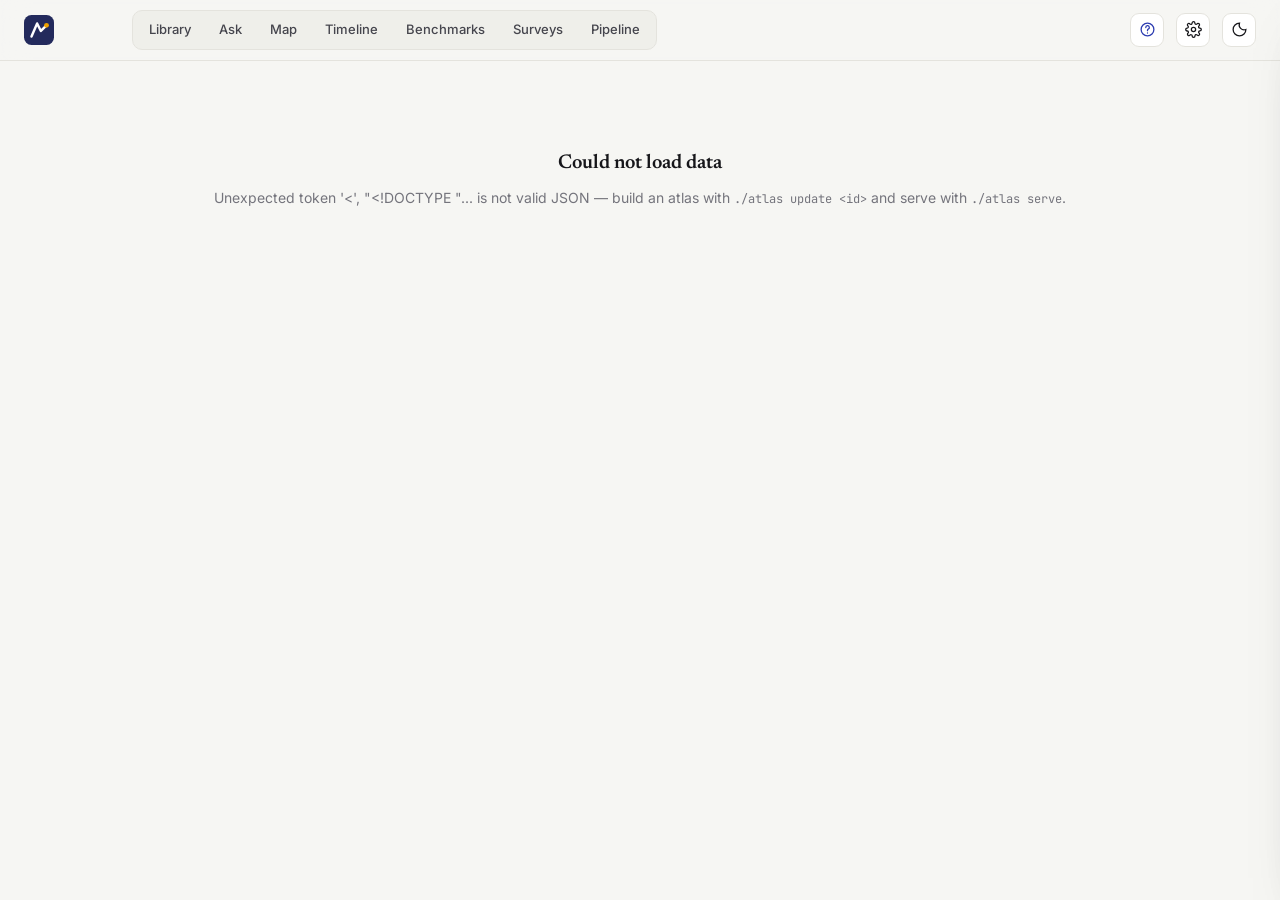
==== hub/site/index.html @ f280d034 "SurveyAtlas: living literature surveys, with NavAtlas as the first atlas SurveyAtlas turns a researc" ====
<!doctype html>
<html lang="en">
<head>
<meta charset="utf-8">
<meta name="viewport" content="width=device-width, initial-scale=1">
<title>SurveyAtlas</title>
<meta name="description" content="SurveyAtlas — living literature surveys: a curated, classified, self-updating paper library with maps, timelines, benchmark leaderboards and Q&amp;A.">
<link rel="icon" href="data:image/svg+xml,%3Csvg xmlns='http://www.w3.org/2000/svg' viewBox='0 0 32 32'%3E%3Crect width='32' height='32' rx='8' fill='%23232a5c'/%3E%3Cpath d='M8 23 L14 9 L18 17 L24 11' fill='none' stroke='%23fff' stroke-width='2.6' stroke-linecap='round' stroke-linejoin='round'/%3E%3Ccircle cx='24' cy='11' r='2.6' fill='%23eda100'/%3E%3C/svg%3E">
<link rel="preconnect" href="https://fonts.googleapis.com">
<link rel="preconnect" href="https://fonts.gstatic.com" crossorigin>
<link href="https://fonts.googleapis.com/css2?family=Inter:wght@400;500;600;700&family=Newsreader:opsz,wght@6..72,500;6..72,600&family=JetBrains+Mono:wght@400;500&display=swap" rel="stylesheet">
<link rel="stylesheet" href="styles.css">
<script>
  // apply the last-known look before first paint (the server copy wins once loaded)
  try {
    const l = JSON.parse(localStorage.getItem('atlas-look') || '{}'), r = document.documentElement;
    const t = l.theme || 'light';            // default look: light
    if (t !== 'auto') r.dataset.theme = t;
    r.dataset.bg = l.background || 'paper';
    r.dataset.accent = l.accent || 'indigo';
    if (l.bg_custom) r.style.setProperty('--bg-custom', l.bg_custom);
  } catch (e) {}
</script>
</head>
<body>
<header class="topbar">
  <div class="topbar-inner">
    <a class="brand" href="#/atlases" aria-label="All atlases">
      <svg class="brand-mark" viewBox="0 0 32 32" aria-hidden="true"><rect width="32" height="32" rx="8"/><path d="M8 23 L14 9 L18 17 L24 11"/><circle cx="24" cy="11" r="2.6"/></svg>
    </a>
    <div class="switcher">
      <button class="atlas-btn" id="atlasBtn" aria-haspopup="true" aria-expanded="false"></button>
      <div class="atlas-menu" id="atlasMenu" role="menu"></div>
    </div>
    <nav class="tabs" id="tabs">
      <a href="#/" data-view="library">Library</a>
      <a href="#/" data-view="ask">Ask</a>
      <a href="#/" data-view="map">Map</a>
      <a href="#/" data-view="timeline">Timeline</a>
      <a href="#/" data-view="benchmarks">Benchmarks</a>
      <a href="#/" data-view="surveys">Surveys</a>
      <a href="#/" data-view="about">Pipeline</a>
    </nav>
    <div class="topbar-right">
      <span class="stamp" id="stamp"></span>
      <a class="icon-btn" id="helpBtn" href="#/guide" title="Guide" aria-label="Guide">
        <svg viewBox="0 0 24 24" aria-hidden="true"><circle cx="12" cy="12" r="9"/><path d="M9.6 9.2a2.5 2.5 0 1 1 3.4 2.3c-.6.3-1 .8-1 1.5v.6M12 16.8v.2"/></svg>
      </a>
      <button class="icon-btn" id="settingsBtn" title="Settings" aria-label="Settings">
        <svg viewBox="0 0 24 24" aria-hidden="true"><circle cx="12" cy="12" r="3"/><path d="M19.4 15a1.7 1.7 0 0 0 .3 1.8l.1.1a2 2 0 1 1-2.8 2.8l-.1-.1a1.7 1.7 0 0 0-1.8-.3 1.7 1.7 0 0 0-1 1.5V21a2 2 0 1 1-4 0v-.1a1.7 1.7 0 0 0-1.1-1.5 1.7 1.7 0 0 0-1.8.3l-.1.1a2 2 0 1 1-2.8-2.8l.1-.1a1.7 1.7 0 0 0 .3-1.8 1.7 1.7 0 0 0-1.5-1H3a2 2 0 1 1 0-4h.1a1.7 1.7 0 0 0 1.5-1.1 1.7 1.7 0 0 0-.3-1.8l-.1-.1a2 2 0 1 1 2.8-2.8l.1.1a1.7 1.7 0 0 0 1.8.3H9a1.7 1.7 0 0 0 1-1.5V3a2 2 0 1 1 4 0v.1a1.7 1.7 0 0 0 1 1.5 1.7 1.7 0 0 0 1.8-.3l.1-.1a2 2 0 1 1 2.8 2.8l-.1.1a1.7 1.7 0 0 0-.3 1.8V9a1.7 1.7 0 0 0 1.5 1H21a2 2 0 1 1 0 4h-.1a1.7 1.7 0 0 0-1.5 1z"/></svg>
      </button>
      <button class="icon-btn" id="themeBtn" title="Toggle light / dark" aria-label="Toggle theme">
        <svg viewBox="0 0 24 24" aria-hidden="true"><path d="M12 3a9 9 0 1 0 9 9 7 7 0 0 1-9-9z"/></svg>
      </button>
    </div>
  </div>
</header>

<main id="app">
  <div class="loading" id="loading"><div class="spinner"></div><span>Loading…</span></div>
</main>

<aside class="drawer" id="drawer" aria-hidden="true">
  <div class="drawer-scrim" data-close></div>
  <div class="drawer-panel" role="dialog" aria-modal="true" aria-labelledby="dTitle">
    <button class="icon-btn drawer-close" data-close aria-label="Close">
      <svg viewBox="0 0 24 24" aria-hidden="true"><path d="M6 6l12 12M18 6L6 18"/></svg>
    </button>
    <div id="drawerBody"></div>
  </div>
</aside>

<aside class="drawer settings" id="settings" aria-hidden="true">
  <div class="drawer-scrim" data-close></div>
  <div class="drawer-panel" role="dialog" aria-modal="true" aria-label="Settings">
    <button class="icon-btn drawer-close" data-close aria-label="Close">
      <svg viewBox="0 0 24 24" aria-hidden="true"><path d="M6 6l12 12M18 6L6 18"/></svg>
    </button>
    <div id="settingsBody"></div>
  </div>
</aside>

<div class="tooltip" id="tip" role="tooltip"></div>
<div class="toast" id="toast"></div>
<script src="app.js"></script>
</body>
</html>
---- hub/site/styles.css ----
/* Atlas hub — styles
   Tokens first; light is default, dark via OS preference or [data-theme].
   Look settings (server-side settings.json) arrive as <html data-bg data-accent data-theme>. */
:root {
  color-scheme: light;
  --bg: #f6f6f3;
  --bg-2: #efefea;
  --surface: #ffffff;
  --surface-2: #fafaf8;
  --ink: #16161a;
  --ink-2: #45454d;
  --muted: #74747c;
  --line: #e4e3dd;
  --line-2: #d6d5ce;
  --brand: #232a5c;
  --brand-ink: #ffffff;
  --accent: #3b4fd8;
  --accent-soft: #e8ebfd;
  --accent-ink: #2b3bb0;
  --star: #e5a100;
  --good: #0ca30c;
  --warn: #c98500;
  --chip: #f1f1ed;
  --chip-ink: #3a3a42;
  --shadow: 0 1px 2px rgba(20, 20, 30, .05), 0 8px 24px -12px rgba(20, 20, 30, .12);
  --shadow-lg: 0 24px 64px -24px rgba(20, 20, 40, .35);
  --heat: 42, 120, 214; /* sequential blue as rgb triplet */

  /* paradigm colours = categorical slots in the validated order (dataviz check);
     the atlas's paradigm ORDER picks the slot, "none" is neutral */
  --cat-1: #2a78d6; --cat-2: #eb6834; --cat-3: #1baf7a; --cat-4: #eda100;
  --cat-5: #e87ba4; --cat-6: #008300; --cat-7: #4a3aa7; --cat-8: #e34948;
  --cat-none: #a3a29a;
  --bg-custom: #f4f1ea;

  --r-sm: 6px;
  --r: 10px;
  --r-lg: 16px;
  --font: "Inter", ui-sans-serif, system-ui, -apple-system, "Segoe UI", "PingFang SC", "Noto Sans CJK SC", sans-serif;
  --serif: "Newsreader", "Source Serif 4", Georgia, "Songti SC", serif;
  --mono: "JetBrains Mono", ui-monospace, SFMono-Regular, Menlo, monospace;
}
@media (prefers-color-scheme: dark) {
  :root:not([data-theme="light"]) {
    color-scheme: dark;
    --bg: #111112; --bg-2: #18181a; --surface: #1a1a1c; --surface-2: #202023;
    --ink: #f2f2ee; --ink-2: #c9c9c3; --muted: #95958e; --line: #2c2c30; --line-2: #3a3a3f;
    --brand: #eef0ff; --brand-ink: #1a1d3a; --accent: #8c9bff; --accent-soft: #252a4d; --accent-ink: #b7c0ff;
    --chip: #26262a; --chip-ink: #d7d7d0; --star: #f0b429;
    --shadow: 0 1px 2px rgba(0,0,0,.4), 0 8px 24px -12px rgba(0,0,0,.6);
    --shadow-lg: 0 24px 64px -24px rgba(0,0,0,.8);
    --heat: 57, 135, 229;
    --cat-1: #3987e5; --cat-2: #d95926; --cat-3: #199e70; --cat-4: #c98500;
    --cat-5: #d55181; --cat-6: #008300; --cat-7: #9085e9; --cat-8: #e66767; --cat-none: #6d6d68;
  }
}
:root[data-theme="dark"] {
  color-scheme: dark;
  --bg: #111112; --bg-2: #18181a; --surface: #1a1a1c; --surface-2: #202023;
  --ink: #f2f2ee; --ink-2: #c9c9c3; --muted: #95958e; --line: #2c2c30; --line-2: #3a3a3f;
  --brand: #eef0ff; --brand-ink: #1a1d3a; --accent: #8c9bff; --accent-soft: #252a4d; --accent-ink: #b7c0ff;
  --chip: #26262a; --chip-ink: #d7d7d0; --star: #f0b429;
  --shadow: 0 1px 2px rgba(0,0,0,.4), 0 8px 24px -12px rgba(0,0,0,.6);
  --shadow-lg: 0 24px 64px -24px rgba(0,0,0,.8);
  --heat: 57, 135, 229;
  --cat-1: #3987e5; --cat-2: #d95926; --cat-3: #199e70; --cat-4: #c98500;
  --cat-5: #d55181; --cat-6: #008300; --cat-7: #9085e9; --cat-8: #e66767; --cat-none: #6d6d68;
}


/* ───────── look presets (settings → html[data-bg] / html[data-accent]) ─────────
   Each preset sets light values on :root[data-…] and dark values with one more
   attribute in the selector, so dark always wins over the light preset. */
:root[data-bg="white"]  { --bg: #ffffff; --bg-2: #f2f2f0; --surface-2: #f8f8f6; }
:root[data-bg="mist"]   { --bg: #eef2f7; --bg-2: #e3e9f1; --line: #dbe2ec; --line-2: #cbd4e1; }
:root[data-bg="sand"]   { --bg: #f4eee3; --bg-2: #ebe3d4; --line: #e3dac8; --line-2: #d5cab4; }
:root[data-bg="custom"] { --bg: var(--bg-custom); }
@media (prefers-color-scheme: dark) {
  :root[data-bg="white"]:not([data-theme="light"])  { --bg: #0b0b0c; --bg-2: #141416; --surface-2: #1c1c1f; }
  :root[data-bg="mist"]:not([data-theme="light"])   { --bg: #0e1218; --bg-2: #151a22; --line: #262d38; --line-2: #333b48; }
  :root[data-bg="sand"]:not([data-theme="light"])   { --bg: #14120e; --bg-2: #1c1914; --line: #2e2a22; --line-2: #3b362c; }
  :root[data-bg="custom"]:not([data-theme="light"]) { --bg: #111112; }
}
:root[data-theme="dark"][data-bg="white"]  { --bg: #0b0b0c; --bg-2: #141416; --surface-2: #1c1c1f; }
:root[data-theme="dark"][data-bg="mist"]   { --bg: #0e1218; --bg-2: #151a22; --line: #262d38; --line-2: #333b48; }
:root[data-theme="dark"][data-bg="sand"]   { --bg: #14120e; --bg-2: #1c1914; --line: #2e2a22; --line-2: #3b362c; }
:root[data-theme="dark"][data-bg="custom"] { --bg: #111112; }
:root[data-bg="grid"] body {
  background-image: linear-gradient(color-mix(in srgb, var(--line) 70%, transparent) 1px, transparent 1px),
                    linear-gradient(90deg, color-mix(in srgb, var(--line) 70%, transparent) 1px, transparent 1px);
  background-size: 28px 28px; background-attachment: fixed;
}
:root[data-bg="dots"] body { background-image: radial-gradient(var(--line-2) 1.1px, transparent 1.4px); background-size: 20px 20px; background-attachment: fixed; }
:root[data-bg="aurora"] body {
  background-image: radial-gradient(1100px 560px at 8% -12%, color-mix(in srgb, var(--accent) 17%, transparent), transparent 62%),
                    radial-gradient(900px 520px at 102% -4%, color-mix(in srgb, #1baf7a 13%, transparent), transparent 60%),
                    radial-gradient(800px 600px at 60% 120%, color-mix(in srgb, #eda100 9%, transparent), transparent 60%);
  background-attachment: fixed;
}

:root[data-accent="teal"]     { --accent: #0f8b8d; --accent-soft: #dcf2f1; --accent-ink: #0b6e70; }
:root[data-accent="violet"]   { --accent: #7c3aed; --accent-soft: #efe7fe; --accent-ink: #5b21b6; }
:root[data-accent="rose"]     { --accent: #d6336c; --accent-soft: #fde6ee; --accent-ink: #a61e4d; }
:root[data-accent="amber"]    { --accent: #b86e00; --accent-soft: #fbefd9; --accent-ink: #8a5300; }
:root[data-accent="graphite"] { --accent: #3f4450; --accent-soft: #e9eaee; --accent-ink: #23262d; }
@media (prefers-color-scheme: dark) {
  :root[data-accent="teal"]:not([data-theme="light"])     { --accent: #4fd1c5; --accent-soft: #17393a; --accent-ink: #8ee6de; }
  :root[data-accent="violet"]:not([data-theme="light"])   { --accent: #b69cff; --accent-soft: #2e2450; --accent-ink: #d4c4ff; }
  :root[data-accent="rose"]:not([data-theme="light"])     { --accent: #ff8fb1; --accent-soft: #4a1f2e; --accent-ink: #ffc0d3; }
  :root[data-accent="amber"]:not([data-theme="light"])    { --accent: #f5b544; --accent-soft: #3f3014; --accent-ink: #ffd98a; }
  :root[data-accent="graphite"]:not([data-theme="light"]) { --accent: #c7cad3; --accent-soft: #2b2d33; --accent-ink: #e6e8ee; }
}
:root[data-theme="dark"][data-accent="teal"]     { --accent: #4fd1c5; --accent-soft: #17393a; --accent-ink: #8ee6de; }
:root[data-theme="dark"][data-accent="violet"]   { --accent: #b69cff; --accent-soft: #2e2450; --accent-ink: #d4c4ff; }
:root[data-theme="dark"][data-accent="rose"]     { --accent: #ff8fb1; --accent-soft: #4a1f2e; --accent-ink: #ffc0d3; }
:root[data-theme="dark"][data-accent="amber"]    { --accent: #f5b544; --accent-soft: #3f3014; --accent-ink: #ffd98a; }
:root[data-theme="dark"][data-accent="graphite"] { --accent: #c7cad3; --accent-soft: #2b2d33; --accent-ink: #e6e8ee; }

* { box-sizing: border-box; }
html, body { margin: 0; }
body {
  background: var(--bg);
  color: var(--ink);
  font: 14px/1.5 var(--font);
  -webkit-font-smoothing: antialiased;
  text-rendering: optimizeLegibility;
}
a { color: var(--accent-ink); text-decoration: none; }
a:hover { text-decoration: underline; text-underline-offset: 3px; }
button { font: inherit; color: inherit; }
svg { display: block; }
::selection { background: var(--accent-soft); }

/* ───────── top bar ───────── */
.topbar {
  position: sticky; top: 0; z-index: 30;
  background: color-mix(in srgb, var(--bg) 82%, transparent);
  backdrop-filter: saturate(1.4) blur(14px);
  -webkit-backdrop-filter: saturate(1.4) blur(14px);
  border-bottom: 1px solid var(--line);
}
.topbar-inner {
  max-width: 1480px; margin: 0 auto; padding: 10px 24px;
  display: flex; align-items: center; gap: 16px;
}
.brand { display: flex; align-items: center; gap: 10px; color: var(--ink); }
.brand:hover { text-decoration: none; }
.brand-mark { width: 30px; height: 30px; flex: none; }
.brand-mark rect { fill: var(--brand); }
.brand-mark path { fill: none; stroke: var(--brand-ink); stroke-width: 2.6; stroke-linecap: round; stroke-linejoin: round; }
.brand-mark circle { fill: #eda100; }
.brand-text { display: flex; flex-direction: column; line-height: 1.1; }
.brand-text b { font-size: 16px; letter-spacing: -.01em; }
.brand-text small { font-size: 11px; color: var(--muted); letter-spacing: .01em; }
.tabs { display: flex; gap: 2px; background: var(--bg-2); padding: 3px; border-radius: 10px; border: 1px solid var(--line); }
.tabs a {
  color: var(--ink-2); padding: 6px 13px; border-radius: 7px; font-weight: 500; font-size: 13px;
  transition: background .15s, color .15s;
}
.tabs a:hover { text-decoration: none; color: var(--ink); }
.tabs a.on { background: var(--surface); color: var(--ink); box-shadow: 0 1px 2px rgba(0,0,0,.08); }
.topbar-right { margin-left: auto; display: flex; align-items: center; gap: 12px; }
.stamp { font-size: 12px; color: var(--muted); white-space: nowrap; }
.icon-btn {
  width: 34px; height: 34px; display: grid; place-items: center; cursor: pointer;
  border: 1px solid var(--line); background: var(--surface); border-radius: 9px;
}
.icon-btn:hover { border-color: var(--line-2); }
.icon-btn svg { width: 17px; height: 17px; fill: none; stroke: currentColor; stroke-width: 1.8; stroke-linecap: round; }

main { max-width: 1480px; margin: 0 auto; padding: 22px 24px 80px; }
.loading { display: flex; gap: 12px; align-items: center; justify-content: center; padding: 120px 0; color: var(--muted); }
.spinner { width: 18px; height: 18px; border-radius: 50%; border: 2px solid var(--line-2); border-top-color: var(--accent); animation: spin .8s linear infinite; }
@keyframes spin { to { transform: rotate(360deg); } }

/* ───────── generic ───────── */
.page-head { display: flex; align-items: flex-end; justify-content: space-between; gap: 24px; margin: 6px 0 20px; flex-wrap: wrap; }
.page-head h1 { font: 600 30px/1.15 var(--serif); letter-spacing: -.01em; margin: 0 0 6px; }
.page-head p { margin: 0; color: var(--ink-2); max-width: 760px; }
.card { background: var(--surface); border: 1px solid var(--line); border-radius: var(--r-lg); box-shadow: var(--shadow); }
.section { margin-top: 28px; }
.section > h2 { font: 600 20px/1.2 var(--serif); margin: 0 0 4px; }
.section > .sub { color: var(--muted); margin: 0 0 14px; font-size: 13px; }
.muted { color: var(--muted); }
.mono { font-family: var(--mono); font-size: 12px; }
.btn {
  display: inline-flex; align-items: center; gap: 6px; cursor: pointer; white-space: nowrap;
  border: 1px solid var(--line); background: var(--surface); padding: 6px 11px; border-radius: 8px; font-size: 12.5px; font-weight: 500;
}
.btn:hover { border-color: var(--line-2); background: var(--surface-2); text-decoration: none; }
.btn.primary { background: var(--accent); border-color: var(--accent); color: #fff; }
.btn svg { width: 14px; height: 14px; fill: none; stroke: currentColor; stroke-width: 2; stroke-linecap: round; stroke-linejoin: round; }
.seg { display: inline-flex; border: 1px solid var(--line); border-radius: 8px; overflow: hidden; background: var(--surface); }
.seg button { border: 0; background: none; padding: 5px 11px; font-size: 12.5px; cursor: pointer; color: var(--ink-2); }
.seg button.on { background: var(--accent-soft); color: var(--accent-ink); font-weight: 600; }
select.select {
  appearance: none; border: 1px solid var(--line); background: var(--surface) url("data:image/svg+xml,%3Csvg xmlns='http://www.w3.org/2000/svg' width='10' height='6'%3E%3Cpath d='M1 1l4 4 4-4' fill='none' stroke='%23888' stroke-width='1.5'/%3E%3C/svg%3E") no-repeat right 9px center;
  padding: 6px 26px 6px 10px; border-radius: 8px; font: inherit; font-size: 12.5px; color: var(--ink);
}

/* chips / pills */
.chip {
  display: inline-flex; align-items: center; gap: 5px; font-size: 11.5px; line-height: 1; font-weight: 500;
  padding: 4px 7px; border-radius: 6px; background: var(--chip); color: var(--chip-ink); white-space: nowrap;
  border: 1px solid transparent; cursor: pointer;
}
.chip:hover { border-color: var(--line-2); }
.chip.task { background: transparent; border-color: var(--line-2); }
.chip.bench { font-family: var(--mono); font-size: 11px; font-weight: 400; }
.pd-pill {
  display: inline-flex; align-items: center; gap: 6px; font-size: 11.5px; font-weight: 600; line-height: 1;
  padding: 4px 8px 4px 6px; border-radius: 999px; background: var(--chip); color: var(--ink-2); white-space: nowrap; cursor: pointer;
}
.dot { width: 8px; height: 8px; border-radius: 50%; flex: none; background: var(--c, var(--cat-none)); }
.venue {
  display: inline-flex; align-items: center; font-size: 11px; font-weight: 700; letter-spacing: .02em; line-height: 1;
  padding: 4px 7px; border-radius: 6px; background: var(--accent-soft); color: var(--accent-ink); white-space: nowrap;
}
.co-tag {
  display: inline-flex; align-items: center; gap: 4px; font-size: 11px; font-weight: 600; line-height: 1; margin-left: 4px;
  padding: 3px 7px 3px 5px; border-radius: 6px; border: 1px solid var(--line-2); color: var(--ink-2); background: var(--bg-2, transparent);
  white-space: nowrap; cursor: pointer;
}
.co-tag svg { width: 11px; height: 11px; fill: currentColor; opacity: .75; }
.lb-table .co-tag { margin: 3px 0 0 6px; }
.venue.pre { background: transparent; border: 1px dashed var(--line-2); color: var(--muted); font-weight: 500; }
.venue.ws { background: var(--chip); color: var(--ink-2); }
.venue.other { background: var(--chip); color: var(--ink-2); font-weight: 600; letter-spacing: 0; }

/* ───────── library layout ───────── */
.lib { display: grid; grid-template-columns: 272px minmax(0, 1fr); gap: 26px; align-items: start; }
.searchbar { position: relative; margin-bottom: 12px; }
.searchbar input {
  width: 100%; font: 400 16px var(--font); color: var(--ink);
  padding: 14px 110px 14px 46px; border-radius: 14px; border: 1px solid var(--line-2);
  background: var(--surface); box-shadow: var(--shadow); outline: none; transition: border-color .15s, box-shadow .15s;
}
.searchbar input:focus { border-color: var(--accent); box-shadow: 0 0 0 4px var(--accent-soft); }
.searchbar .s-ico { position: absolute; left: 16px; top: 50%; transform: translateY(-50%); width: 18px; height: 18px; fill: none; stroke: var(--muted); stroke-width: 2; }
.searchbar .kbd { position: absolute; right: 14px; top: 50%; transform: translateY(-50%); display: flex; gap: 6px; align-items: center; color: var(--muted); font-size: 12px; }
kbd { font: 500 11px var(--mono); border: 1px solid var(--line-2); border-bottom-width: 2px; border-radius: 5px; padding: 1px 5px; background: var(--surface-2); color: var(--ink-2); }
.presets { display: flex; flex-wrap: wrap; gap: 6px; margin: 0 0 8px; align-items: center; }
.syntax { font-size: 12px; color: var(--muted); margin: 0 0 16px; display: flex; flex-wrap: wrap; gap: 4px 6px; align-items: center; }
.syntax code { font: 11.5px var(--mono); background: var(--chip); color: var(--ink-2); padding: 1px 5px; border-radius: 4px; }
.presets .lbl { font-size: 12px; color: var(--muted); margin-right: 2px; }
.preset { white-space: nowrap; flex: none; font-size: 12px; padding: 5px 10px; border-radius: 999px; border: 1px solid var(--line); background: var(--surface); cursor: pointer; color: var(--ink-2); }
.preset:hover { border-color: var(--accent); color: var(--accent-ink); }

.facets { position: sticky; top: 74px; max-height: calc(100vh - 90px); overflow: auto; padding-right: 6px; scrollbar-width: thin; }
.facet { border-bottom: 1px solid var(--line); padding: 12px 0; }
.facet:first-child { padding-top: 2px; }
.facet h4 {
  display: flex; align-items: center; justify-content: space-between; margin: 0 0 8px;
  font-size: 11px; font-weight: 700; letter-spacing: .07em; text-transform: uppercase; color: var(--muted); cursor: pointer; user-select: none;
}
.facet h4 .clear { text-transform: none; letter-spacing: 0; font-weight: 500; color: var(--accent-ink); font-size: 11.5px; }
.facet.collapsed .opts { display: none; }
.facet .sublbl { font-size: 11px; color: var(--muted); margin: 8px 0 3px; font-weight: 600; }
.opt {
  display: flex; align-items: center; gap: 8px; width: 100%; border: 0; background: none; cursor: pointer; text-align: left;
  padding: 4px 6px; border-radius: 6px; font-size: 13px; color: var(--ink-2);
}
.opt:hover { background: var(--bg-2); }
.opt .box { width: 14px; height: 14px; border-radius: 4px; border: 1.5px solid var(--line-2); flex: none; display: grid; place-items: center; background: var(--surface); }
.opt.on .box { background: var(--accent); border-color: var(--accent); }
.opt.on .box::after { content: ""; width: 7px; height: 4px; border: 2px solid #fff; border-top: 0; border-right: 0; transform: rotate(-45deg) translate(1px, -1px); }
.opt.on { color: var(--ink); font-weight: 500; }
.opt .name { flex: 1; min-width: 0; overflow: hidden; text-overflow: ellipsis; white-space: nowrap; }
.opt .n { font-variant-numeric: tabular-nums; font-size: 11.5px; color: var(--muted); }
.opt.zero { opacity: .42; }
.opt .bar { position: relative; }
.more-btn { border: 0; background: none; color: var(--accent-ink); font-size: 12px; cursor: pointer; padding: 4px 6px; }
.facet-search { width: 100%; font: inherit; font-size: 12.5px; padding: 5px 8px; border: 1px solid var(--line); border-radius: 7px; background: var(--surface); color: var(--ink); margin-bottom: 6px; outline: none; }
.facet-search:focus { border-color: var(--accent); }

.yearhist { display: flex; align-items: flex-end; gap: 2px; height: 64px; padding: 0 2px; }
.yearhist button {
  flex: 1; border: 0; padding: 0; cursor: pointer; background: var(--line-2); border-radius: 3px 3px 0 0; min-height: 2px;
  transition: background .12s;
}
.yearhist button:hover { background: var(--muted); }
.yearhist button.on { background: var(--accent); }
.yearaxis { display: flex; justify-content: space-between; font-size: 10.5px; color: var(--muted); margin-top: 4px; font-variant-numeric: tabular-nums; }

.toolbar { display: flex; align-items: center; gap: 10px; flex-wrap: wrap; margin-bottom: 10px; }
.toolbar .count { font-size: 14px; color: var(--ink-2); margin-right: auto; }
.toolbar .count b { color: var(--ink); font-size: 15px; font-variant-numeric: tabular-nums; }
.active-filters { display: flex; flex-wrap: wrap; gap: 6px; margin-bottom: 12px; }
.af { display: inline-flex; align-items: center; gap: 6px; font-size: 12px; padding: 4px 6px 4px 9px; border-radius: 999px; background: var(--accent-soft); color: var(--accent-ink); border: 0; cursor: pointer; }
.af i { font-style: normal; opacity: .7; font-size: 11px; }
.af:hover { filter: brightness(.97); }
.af.reset { background: none; color: var(--muted); text-decoration: underline; text-underline-offset: 3px; }

/* paper cards */
.results { display: flex; flex-direction: column; gap: 10px; }
.pcard {
  position: relative; background: var(--surface); border: 1px solid var(--line); border-radius: 14px;
  padding: 14px 16px 13px 20px; cursor: pointer; transition: border-color .12s, box-shadow .12s, transform .12s;
}
.pcard::before { content: ""; position: absolute; left: 0; top: 12px; bottom: 12px; width: 4px; border-radius: 0 4px 4px 0; background: var(--c, var(--cat-none)); }
.pcard:hover { border-color: var(--line-2); box-shadow: var(--shadow); }
.pcard.dim { opacity: .78; }
.pc-top { display: flex; align-items: center; gap: 8px; margin-bottom: 5px; flex-wrap: wrap; }
.pc-name { font: 600 12.5px var(--mono); color: var(--ink); letter-spacing: -.01em; }
.pc-year { font-size: 12px; color: var(--muted); font-variant-numeric: tabular-nums; }
.pc-right { margin-left: auto; display: flex; align-items: center; gap: 10px; color: var(--muted); font-size: 12px; }
.pc-cite { display: inline-flex; align-items: center; gap: 4px; font-variant-numeric: tabular-nums; }
.pc-cite svg { width: 13px; height: 13px; fill: none; stroke: currentColor; stroke-width: 2; }
.star-btn { border: 0; background: none; padding: 2px; cursor: pointer; color: var(--line-2); display: grid; }
.star-btn svg { width: 17px; height: 17px; fill: currentColor; }
.star-btn:hover { color: var(--muted); }
.star-btn.on { color: var(--star); }
.pc-title { font: 600 17px/1.3 var(--serif); margin: 0 0 3px; color: var(--ink); letter-spacing: -.003em; }
.pc-authors { font-size: 12.5px; color: var(--muted); margin-bottom: 7px; white-space: nowrap; overflow: hidden; text-overflow: ellipsis; }
.pc-tldr { font-size: 13.5px; color: var(--ink-2); margin: 0 0 9px; }
.pc-tags { display: flex; flex-wrap: wrap; gap: 5px; align-items: center; }
.pc-tags .sep { width: 1px; height: 14px; background: var(--line); margin: 0 3px; }
.lowconf { font-size: 10.5px; font-weight: 600; color: var(--warn); border: 1px solid currentColor; border-radius: 5px; padding: 2px 5px; line-height: 1; }
.new-tag { font-size: 10.5px; font-weight: 700; color: #fff; background: var(--accent); border-radius: 5px; padding: 3px 6px; line-height: 1; text-transform: uppercase; letter-spacing: .04em; }
.status-tag { font-size: 10.5px; font-weight: 600; color: var(--good); border: 1px solid currentColor; border-radius: 5px; padding: 2px 5px; line-height: 1; text-transform: uppercase; letter-spacing: .04em; }
mark { background: color-mix(in srgb, var(--star) 32%, transparent); color: inherit; border-radius: 3px; padding: 0 1px; }

.compact .pcard { padding: 9px 14px 9px 18px; }
.compact .pc-authors, .compact .pc-tldr { display: none; }
.compact .pc-title { font-size: 15px; margin-bottom: 5px; }
.sentinel { height: 40px; }
.empty { text-align: center; padding: 70px 20px; color: var(--muted); }
.empty h3 { font: 600 20px var(--serif); color: var(--ink); margin: 0 0 6px; }

/* ───────── drawer ───────── */
.drawer { position: fixed; inset: 0; z-index: 50; pointer-events: none; }
.drawer-scrim { position: absolute; inset: 0; background: rgba(10, 10, 20, .28); opacity: 0; transition: opacity .2s; }
.drawer-panel {
  position: absolute; top: 0; right: 0; bottom: 0; width: min(760px, 100%); background: var(--surface);
  box-shadow: var(--shadow-lg); transform: translateX(104%); transition: transform .26s cubic-bezier(.2,.8,.2,1);
  overflow-y: auto; padding: 28px 34px 60px; border-left: 1px solid var(--line);
}
.drawer.open { pointer-events: auto; }
.drawer.open .drawer-scrim { opacity: 1; }
.drawer.open .drawer-panel { transform: none; }
.drawer-close { position: sticky; top: 0; float: right; margin: -10px -14px 0 0; z-index: 2; }
.d-kicker { display: flex; gap: 8px; align-items: center; flex-wrap: wrap; margin-bottom: 10px; }
.d-title { font: 600 26px/1.22 var(--serif); margin: 0 0 8px; letter-spacing: -.01em; padding-right: 30px; }
.d-authors { color: var(--ink-2); font-size: 13.5px; margin-bottom: 14px; }
.d-links { display: flex; gap: 6px; flex-wrap: wrap; margin-bottom: 18px; }
.d-tldr { font-size: 15px; background: var(--surface-2); border: 1px solid var(--line); border-left: 3px solid var(--c, var(--accent)); border-radius: 10px; padding: 12px 14px; margin: 0 0 18px; color: var(--ink); }
.d-sec { margin: 22px 0 0; }
.d-sec h3 { font-size: 11px; letter-spacing: .08em; text-transform: uppercase; color: var(--muted); margin: 0 0 8px; font-weight: 700; display: flex; align-items: center; gap: 8px; }
.d-sec p { margin: 0; }
.d-abs { font-size: 14px; line-height: 1.65; color: var(--ink-2); }
.kv { display: grid; grid-template-columns: 120px 1fr; gap: 8px 14px; font-size: 13px; align-items: start; }
.kv dt { color: var(--muted); padding-top: 3px; }
.kv dd { margin: 0; display: flex; gap: 5px; flex-wrap: wrap; }
.bib { position: relative; }
.bib pre { font: 12px/1.55 var(--mono); background: var(--bg-2); border: 1px solid var(--line); border-radius: 10px; padding: 12px 14px; margin: 0; white-space: pre-wrap; word-break: break-word; color: var(--ink-2); }
.bib .btn { position: absolute; top: 8px; right: 8px; }
.bib-src { font-size: 12px; margin-top: 6px; color: var(--muted); }
.pending { border: 1px dashed var(--line-2); border-radius: 10px; padding: 12px 14px; color: var(--muted); font-size: 13px; }
.pending b { color: var(--ink-2); }
.marks-row { display: flex; gap: 10px; align-items: center; flex-wrap: wrap; }
textarea.note {
  width: 100%; min-height: 90px; resize: vertical; font: 13.5px/1.5 var(--font); color: var(--ink);
  border: 1px solid var(--line); border-radius: 10px; padding: 10px 12px; background: var(--surface-2); outline: none; margin-top: 10px;
}
textarea.note:focus { border-color: var(--accent); }
.saved { font-size: 12px; color: var(--good); opacity: 0; transition: opacity .3s; }
.saved.show { opacity: 1; }

/* ───────── map (matrix) ───────── */
.matrix-wrap { overflow-x: auto; padding: 6px; }
table.matrix { border-collapse: separate; border-spacing: 3px; font-size: 12.5px; min-width: 760px; width: 100%; }
.matrix th { font-weight: 600; color: var(--ink-2); text-align: left; padding: 6px 8px; white-space: nowrap; }
.matrix thead th { text-align: center; font-size: 11.5px; vertical-align: bottom; }
.matrix thead th .dot { display: inline-block; margin-right: 5px; vertical-align: middle; }
.matrix thead th .line { display: block; font-size: 10px; font-weight: 500; color: var(--muted); text-transform: uppercase; letter-spacing: .06em; }
.matrix td.cell {
  text-align: center; border-radius: 7px; height: 38px; min-width: 64px; cursor: pointer; font-variant-numeric: tabular-nums;
  background: rgba(var(--heat), var(--a, 0)); color: var(--ink); font-weight: 500; transition: outline-color .1s; outline: 2px solid transparent;
}
.matrix td.cell.hot { color: #fff; }
.matrix td.cell:hover { outline-color: var(--ink); }
.matrix td.cell.zero { color: var(--line-2); cursor: default; }
.matrix td.tot, .matrix th.tot { color: var(--muted); text-align: center; font-variant-numeric: tabular-nums; font-weight: 500; }
.matrix tr.grp th { font-size: 10.5px; letter-spacing: .08em; text-transform: uppercase; color: var(--muted); padding-top: 14px; }
.legend-ramp { display: flex; align-items: center; gap: 8px; font-size: 12px; color: var(--muted); }
.legend-ramp .ramp { width: 140px; height: 10px; border-radius: 3px; background: linear-gradient(90deg, rgba(var(--heat), .04), rgba(var(--heat), 1)); }

.tax-grid { display: grid; grid-template-columns: repeat(auto-fill, minmax(300px, 1fr)); gap: 12px; }
.tax-card { padding: 14px 16px; }
.tax-card h4 { margin: 0 0 4px; font-size: 14px; display: flex; align-items: center; gap: 8px; }
.tax-card p { margin: 0; color: var(--ink-2); font-size: 13px; }
.tax-card .n { margin-left: auto; font-size: 12px; color: var(--muted); font-weight: 500; font-variant-numeric: tabular-nums; }

/* ───────── charts ───────── */
.chart-card { padding: 18px 20px 14px; }
.chart-head { display: flex; align-items: center; gap: 12px; flex-wrap: wrap; margin-bottom: 10px; }
.chart-head h3 { margin: 0; font: 600 17px var(--serif); margin-right: auto; }
.legend { display: flex; flex-wrap: wrap; gap: 6px 14px; font-size: 12px; color: var(--ink-2); margin: 0 0 8px; }
.legend span { display: inline-flex; align-items: center; gap: 6px; cursor: pointer; }
.legend span.off { opacity: .35; }
.legend .sw { width: 10px; height: 10px; border-radius: 3px; background: var(--c); }
svg.chart { width: 100%; height: auto; overflow: visible; }
svg.chart text { fill: var(--muted); font: 11px var(--font); font-variant-numeric: tabular-nums; }
svg.chart .grid { stroke: var(--line); stroke-width: 1; }
svg.chart .axis { stroke: var(--line-2); }
svg.chart rect.seg { stroke: var(--surface); stroke-width: 1; cursor: pointer; }
svg.chart rect.seg:hover { filter: brightness(1.08); }
svg.chart .dl { fill: var(--ink-2); font-weight: 600; }
.smalls { display: grid; grid-template-columns: repeat(auto-fill, minmax(230px, 1fr)); gap: 12px; }
.small { padding: 12px 14px 10px; cursor: pointer; }
.small:hover { border-color: var(--line-2); }
.small h4 { margin: 0; font-size: 13px; display: flex; justify-content: space-between; }
.small h4 span { color: var(--muted); font-weight: 500; font-variant-numeric: tabular-nums; }
.small svg rect { fill: var(--cat-1); }
.small svg text { fill: var(--muted); font: 10px var(--font); }
.tooltip {
  position: fixed; z-index: 80; pointer-events: none; opacity: 0; transition: opacity .1s;
  background: var(--surface); color: var(--ink); border: 1px solid var(--line-2); box-shadow: var(--shadow-lg);
  border-radius: 10px; padding: 9px 11px; font-size: 12.5px; max-width: 280px;
}
.tooltip.show { opacity: 1; }
.tooltip .tt-h { font-weight: 700; margin-bottom: 4px; }
.tooltip .tt-r { display: flex; align-items: center; gap: 7px; }
.tooltip .tt-r b { margin-left: auto; padding-left: 14px; font-variant-numeric: tabular-nums; }

.landmarks { display: grid; grid-template-columns: repeat(auto-fill, minmax(280px, 1fr)); gap: 12px; }
.lm-year { padding: 12px 14px; }
.lm-year h4 { margin: 0 0 8px; font: 600 18px var(--serif); display: flex; justify-content: space-between; align-items: baseline; }
.lm-year h4 span { font: 500 12px var(--font); color: var(--muted); }
.lm-item { display: flex; gap: 8px; align-items: baseline; padding: 4px 0; border-top: 1px solid var(--line); cursor: pointer; font-size: 13px; }
.lm-item:first-of-type { border-top: 0; }
.lm-item .dot { transform: translateY(1px); }
.lm-item .t { flex: 1; min-width: 0; overflow: hidden; text-overflow: ellipsis; white-space: nowrap; }
.lm-item .c { color: var(--muted); font-size: 11.5px; font-variant-numeric: tabular-nums; }
.lm-item:hover .t { color: var(--accent-ink); }

/* ───────── benchmarks ───────── */
.bm-grid { display: grid; grid-template-columns: repeat(auto-fill, minmax(340px, 1fr)); gap: 14px; }
.bm-group { padding: 16px 18px 10px; }
.bm-group h3 { margin: 0 0 10px; font: 600 17px var(--serif); display: flex; justify-content: space-between; align-items: baseline; }
.bm-group h3 span { font: 500 12px var(--font); color: var(--muted); }
.bm-row { display: grid; grid-template-columns: 130px 1fr 44px; gap: 10px; align-items: center; padding: 7px 0; border-top: 1px solid var(--line); cursor: pointer; }
.bm-row:hover .bm-name { color: var(--accent-ink); }
.bm-name { font: 500 12.5px var(--mono); overflow: hidden; text-overflow: ellipsis; white-space: nowrap; }
.bm-n { text-align: right; font-variant-numeric: tabular-nums; font-weight: 600; font-size: 13px; }
.spark { height: 24px; width: 100%; }
.spark rect { fill: rgba(var(--heat), .75); }
.callout { display: flex; gap: 12px; align-items: flex-start; padding: 14px 16px; border-radius: 12px; background: var(--accent-soft); color: var(--accent-ink); font-size: 13.5px; margin-bottom: 18px; }
.callout svg { width: 18px; height: 18px; flex: none; fill: none; stroke: currentColor; stroke-width: 2; margin-top: 1px; }

/* ───────── surveys / about ───────── */
.survey { padding: 20px 22px; margin-bottom: 16px; }
.survey-head { display: flex; gap: 14px; align-items: flex-start; flex-wrap: wrap; }
.survey-head h3 { margin: 0 0 4px; font: 600 21px/1.25 var(--serif); }
.survey-head p { margin: 0; color: var(--ink-2); max-width: 820px; }
.survey-head .big { margin-left: auto; text-align: right; }
.survey-head .big b { display: block; font: 600 28px var(--serif); font-variant-numeric: tabular-nums; }
.survey-head .big span { font-size: 12px; color: var(--muted); }
.outline { margin-top: 14px; display: grid; gap: 6px; }
.ol-row { display: grid; grid-template-columns: 36px 1fr auto 74px; gap: 12px; align-items: center; padding: 8px 10px; border-radius: 9px; cursor: pointer; background: var(--surface-2); border: 1px solid var(--line); }
.ol-row:hover { border-color: var(--accent); }
.ol-row .num { font: 600 13px var(--mono); color: var(--muted); }
.ol-row .ttl { font-weight: 600; font-size: 13.5px; }
.ol-row .ttl small { display: block; font-weight: 400; color: var(--muted); font-size: 12px; }
.ol-row .meter { width: 120px; height: 6px; border-radius: 3px; background: var(--line); overflow: hidden; }
.ol-row .meter i { display: block; height: 100%; background: var(--accent); border-radius: 3px; }
.ol-row .cnt { text-align: right; font-variant-numeric: tabular-nums; font-weight: 600; }
.roadmap { display: grid; grid-template-columns: repeat(auto-fit, minmax(200px, 1fr)); gap: 10px; }
.stage { padding: 14px 16px; position: relative; }
.stage .st-n { font: 600 12px var(--mono); color: var(--muted); }
.stage h4 { margin: 4px 0 6px; font-size: 14.5px; }
.stage p { margin: 0; font-size: 12.5px; color: var(--ink-2); }
.stage .badge { position: absolute; top: 12px; right: 12px; font-size: 10.5px; font-weight: 700; text-transform: uppercase; letter-spacing: .05em; padding: 3px 7px; border-radius: 999px; }
.badge.done { background: color-mix(in srgb, var(--good) 16%, transparent); color: var(--good); }
.badge.now { background: var(--accent-soft); color: var(--accent-ink); }
.badge.next { background: var(--chip); color: var(--muted); }

.funnel { display: grid; gap: 8px; }
.fn-row { display: grid; grid-template-columns: 200px 1fr 70px; gap: 12px; align-items: center; font-size: 13px; }
.fn-row .bar { height: 22px; border-radius: 6px; background: var(--line); overflow: hidden; }
.fn-row .bar i { display: block; height: 100%; border-radius: 6px; background: var(--c, var(--accent)); }
.fn-row b { text-align: right; font-variant-numeric: tabular-nums; }
table.qtable { width: 100%; border-collapse: collapse; font-size: 12.5px; }
.qtable th { text-align: left; font-size: 11px; letter-spacing: .06em; text-transform: uppercase; color: var(--muted); font-weight: 700; padding: 8px 10px; border-bottom: 1px solid var(--line-2); position: sticky; top: 0; background: var(--surface); }
.qtable td { padding: 7px 10px; border-bottom: 1px solid var(--line); vertical-align: top; }
.qtable td.num { text-align: right; font-variant-numeric: tabular-nums; }
.qtable code { font: 11.5px var(--mono); color: var(--ink-2); }
.scroll-box { max-height: 520px; overflow: auto; border-radius: 12px; }
pre.cmd { font: 12.5px/1.6 var(--mono); background: var(--bg-2); border: 1px solid var(--line); border-radius: 10px; padding: 12px 14px; overflow-x: auto; margin: 0; }
.two-col { display: grid; grid-template-columns: 1fr 1fr; gap: 16px; }
.ex-item { display: flex; gap: 10px; padding: 7px 0; border-top: 1px solid var(--line); font-size: 13px; }
.ex-item .why { font: 11px var(--mono); color: var(--muted); white-space: nowrap; }

.toast { position: fixed; left: 50%; bottom: 28px; transform: translate(-50%, 20px); background: var(--ink); color: var(--bg); padding: 9px 16px; border-radius: 10px; font-size: 13px; opacity: 0; transition: all .2s; z-index: 90; pointer-events: none; }
.toast.show { opacity: 1; transform: translate(-50%, 0); }

.filter-toggle { display: none; }

/* ───────── responsive ───────── */
@media (max-width: 1100px) {
  .stamp { display: none; }
  .lib { grid-template-columns: minmax(0, 1fr); }
  .facets { position: static; max-height: none; display: none; padding: 0; }
  .facets.open { display: block; }
  .filter-toggle { display: inline-flex; }
  .two-col { grid-template-columns: 1fr; }
}
@media (max-width: 760px) {
  main { padding: 14px 16px 60px; overflow-x: hidden; }
  .presets { flex-wrap: nowrap; overflow-x: auto; scrollbar-width: none; padding-bottom: 2px; }
  .syntax { display: none; }
  .toolbar .count { order: -1; width: 100%; }
  .pc-right { margin-left: 0; }
  .topbar-inner { padding: 8px 16px; gap: 12px; flex-wrap: wrap; }
  .brand-text small { display: none; }
  .tabs { order: 3; width: 100%; overflow-x: auto; }
  .tabs a { padding: 6px 10px; }
  .searchbar input { font-size: 15px; padding-right: 16px; }
  .searchbar .kbd { display: none; }
  .drawer-panel { padding: 22px 18px 50px; }
  .kv { grid-template-columns: 1fr; gap: 2px 0; }
  .kv dt { margin-top: 8px; }
  .fn-row { grid-template-columns: 120px 1fr 56px; }
  .ol-row { grid-template-columns: 28px 1fr 56px; }
  .ol-row .meter { display: none; }
  .page-head h1 { font-size: 25px; }
  .bm-row { grid-template-columns: 110px 1fr 40px; }
}
@media (forced-colors: active) {
  .pcard::before, .dot { forced-color-adjust: none; }
}

.rd-sec { margin-bottom: 12px; }
.rd-sec h4 { margin: 0 0 4px; font-size: 13px; color: var(--ink); }
.rd-list { margin: 0; padding-left: 18px; color: var(--ink-2); font-size: 14px; line-height: 1.6; }

/* ───────── hub: atlas switcher ───────── */
.switcher { position: relative; margin-right: 8px; }
.atlas-btn {
  position: relative; display: flex; flex-direction: column; align-items: flex-start; text-align: left; line-height: 1.15;
  border: 1px solid transparent; background: none; padding: 4px 28px 4px 8px; border-radius: 10px; cursor: pointer; color: var(--ink);
}
.atlas-btn:hover, .atlas-btn[aria-expanded="true"] { background: var(--bg-2); border-color: var(--line); }
.ab-t { font-weight: 700; font-size: 16px; letter-spacing: -.01em; }
.ab-s { font-size: 11px; color: var(--muted); max-width: 250px; white-space: nowrap; overflow: hidden; text-overflow: ellipsis; }
.atlas-btn svg { position: absolute; right: 7px; top: 50%; transform: translateY(-50%); width: 16px; height: 16px; fill: none; stroke: var(--muted); stroke-width: 2; stroke-linecap: round; }
.atlas-menu {
  position: absolute; top: calc(100% + 8px); left: 0; width: min(360px, calc(100vw - 32px)); z-index: 45; display: none;
  background: var(--surface); border: 1px solid var(--line-2); border-radius: 14px; box-shadow: var(--shadow-lg); padding: 6px;
}
.atlas-menu.open { display: block; }
.am-item { display: grid; grid-template-columns: 1fr auto; gap: 2px 12px; padding: 9px 11px; border-radius: 10px; color: var(--ink); }
.am-item:hover { background: var(--bg-2); text-decoration: none; }
.am-item.on { background: var(--accent-soft); }
.am-item.off { opacity: .55; }
.am-t { font-weight: 600; display: flex; gap: 8px; align-items: center; }
.am-s { grid-column: 1; font-size: 12px; color: var(--muted); }
.am-n { grid-row: 1 / span 2; grid-column: 2; align-self: center; font-size: 11.5px; color: var(--muted); font-variant-numeric: tabular-nums; }
.am-def { font-size: 10px; font-weight: 700; text-transform: uppercase; letter-spacing: .05em; color: var(--accent-ink); background: var(--accent-soft); padding: 2px 6px; border-radius: 999px; }
.am-item.on .am-def { background: var(--surface); }
.am-foot { display: flex; justify-content: space-between; align-items: center; border-top: 1px solid var(--line); margin-top: 6px; padding: 8px 10px 4px; font-size: 12.5px; }
.am-foot button { border: 0; background: none; color: var(--accent-ink); cursor: pointer; font-size: 12.5px; padding: 0; }
.tabs.hidden { visibility: hidden; }

/* ───────── hub: settings panel ───────── */
.settings .drawer-panel { width: min(540px, 100%); }
.set-sec { margin: 0 0 24px; }
.set-sec h3 { font-size: 11px; letter-spacing: .08em; text-transform: uppercase; color: var(--muted); margin: 0 0 8px; font-weight: 700; }
.set-sec p.muted { margin: -4px 0 8px; font-size: 12.5px; }
.set-list { display: grid; gap: 6px; }
.set-atlas { display: grid; grid-template-columns: 16px 1fr auto; gap: 12px; align-items: center; text-align: left; border: 1px solid var(--line); background: var(--surface-2); border-radius: 10px; padding: 10px 12px; cursor: pointer; font-size: 13px; }
.set-atlas small { display: block; color: var(--muted); font-size: 12px; font-weight: 400; }
.set-atlas .radio { width: 16px; height: 16px; border-radius: 50%; border: 1.5px solid var(--line-2); background: var(--surface); }
.set-atlas.on { border-color: var(--accent); background: var(--accent-soft); }
.set-atlas.on .radio { border: 5px solid var(--accent); }
.set-atlas:disabled { opacity: .5; cursor: default; }
.swatches { display: grid; grid-template-columns: repeat(4, 1fr); gap: 8px; }
.swatch { display: flex; flex-direction: column; gap: 6px; align-items: stretch; border: 1px solid var(--line); background: var(--surface); border-radius: 10px; padding: 7px 7px 6px; cursor: pointer; font-size: 11.5px; color: var(--ink-2); }
.swatch i { display: block; height: 36px; border-radius: 7px; border: 1px solid rgba(0,0,0,.08); }
.swatch.on { border-color: var(--accent); box-shadow: 0 0 0 3px var(--accent-soft); color: var(--ink); font-weight: 600; }
.bg-paper i { background: #f6f6f3; } .bg-white i { background: #fff; } .bg-mist i { background: #eef2f7; } .bg-sand i { background: #f4eee3; }
.bg-grid i { background-color: #f6f6f3; background-image: linear-gradient(#d8d7d0 1px, transparent 1px), linear-gradient(90deg, #d8d7d0 1px, transparent 1px); background-size: 9px 9px; }
.bg-dots i { background-color: #f6f6f3; background-image: radial-gradient(#bdbcb4 1px, transparent 1.3px); background-size: 7px 7px; }
.bg-aurora i { background: radial-gradient(70px 40px at 10% 0%, #c8cffa, transparent), radial-gradient(70px 40px at 100% 0%, #c3ead9, transparent), radial-gradient(70px 40px at 60% 120%, #f6e2b3, transparent), #f6f6f3; }
.bg-custom i { background: var(--bg-custom); }
.acc i { height: 24px; border: 0; }
.acc-indigo i { background: #3b4fd8; } .acc-teal i { background: #0f8b8d; } .acc-violet i { background: #7c3aed; }
.acc-rose i { background: #d6336c; } .acc-amber i { background: #b86e00; } .acc-graphite i { background: #3f4450; }
.custom-bg { display: flex; align-items: center; gap: 10px; margin-top: 10px; font-size: 12.5px; color: var(--ink-2); }
.custom-bg.dim { opacity: .6; }
.custom-bg input { width: 46px; height: 28px; border: 1px solid var(--line); border-radius: 6px; background: none; padding: 1px; cursor: pointer; }

/* ───────── hub: all atlases ───────── */
.hub-grid { display: grid; grid-template-columns: repeat(auto-fill, minmax(340px, 1fr)); gap: 16px; align-items: start; }
.hub-card { padding: 20px 22px 16px; display: flex; flex-direction: column; }
.hub-top { display: flex; align-items: center; gap: 10px; }
.hub-top h3 { margin: 0; font: 600 25px/1.15 var(--serif); letter-spacing: -.01em; }
.hub-top .badge { font-size: 10.5px; font-weight: 700; text-transform: uppercase; letter-spacing: .05em; padding: 3px 8px; border-radius: 999px; }
.hub-sub { color: var(--ink-2); font-size: 13.5px; margin: 3px 0 8px; }
.hub-desc { color: var(--muted); font-size: 13px; margin: 0 0 14px; flex: 1; }
.hub-stats { display: grid; grid-template-columns: repeat(3, 1fr); gap: 8px; margin-bottom: 10px; }
.hub-stats b { display: block; font: 600 22px var(--serif); font-variant-numeric: tabular-nums; }
.hub-stats span { font-size: 11.5px; color: var(--muted); }
.hub-spark { width: 100%; height: 44px; display: block; }
.hub-spark rect { fill: var(--accent); opacity: .72; }
.hub-axis { display: flex; justify-content: space-between; font-size: 10.5px; color: var(--muted); margin: 3px 0 12px; font-variant-numeric: tabular-nums; }
.hub-foot { display: flex; justify-content: space-between; align-items: center; gap: 8px; border-top: 1px solid var(--line); padding-top: 12px; font-size: 12px; flex-wrap: wrap; }
.hub-foot > span:last-child { display: flex; gap: 6px; }
.hub-new { border-style: dashed; background: transparent; box-shadow: none; }
.hub-new h3 { margin: 0 0 6px; font: 600 20px var(--serif); }
.hub-new pre.cmd { white-space: pre-wrap; word-break: break-word; font-size: 12px; }
.hub-card.unbuilt { opacity: .85; }
@media (max-width: 760px) {
  .ab-s { display: none; }
  .switcher { margin-right: 0; }
  .swatches { grid-template-columns: repeat(4, 1fr); }
  .hub-grid { grid-template-columns: minmax(0, 1fr); }
}

/* ───────── hub: create / edit / jobs ───────── */
.hub-top .hub-edit { margin-left: auto; width: 30px; height: 30px; }
.hub-top .hub-edit svg { width: 15px; height: 15px; }
.hub-form { display: grid; gap: 10px; margin-top: 10px; }
.hub-form label { display: grid; gap: 4px; font-size: 12px; font-weight: 600; color: var(--ink-2); }
.hub-form label small { font-weight: 400; color: var(--muted); }
.hub-form input, .hub-form textarea, textarea.brief {
  font: 13.5px/1.45 var(--font); color: var(--ink); background: var(--surface-2); border: 1px solid var(--line);
  border-radius: 8px; padding: 7px 10px; outline: none; width: 100%; resize: vertical;
}
.hub-form input:focus, .hub-form textarea:focus, textarea.brief:focus { border-color: var(--accent); box-shadow: 0 0 0 3px var(--accent-soft); }
.hub-form input:invalid:not(:placeholder-shown) { border-color: var(--cat-8); }
textarea.brief { margin: 4px 0 12px; }
.hub-new form .hub-foot { border-top: 0; padding-top: 2px; }
.hub-foot .btn[disabled] { opacity: .55; cursor: default; }
.steps { margin: 6px 0 12px; padding-left: 20px; font-size: 12.5px; color: var(--muted); display: grid; gap: 6px; }
.steps li.cur { color: var(--ink); }
.steps li.done { color: var(--muted); text-decoration: line-through; text-decoration-color: var(--line-2); }
.steps b { color: inherit; }
.job { border-top: 1px solid var(--line); padding: 8px 0; }
.job:first-child { border-top: 0; }
.job summary { display: flex; gap: 10px; align-items: center; cursor: pointer; font-size: 13px; list-style: none; }
.job summary::-webkit-details-marker { display: none; }
.job summary .muted { margin-left: auto; font-size: 12px; }
.job-st { font-size: 10.5px; font-weight: 700; text-transform: uppercase; letter-spacing: .05em; padding: 2px 7px; border-radius: 999px; }
.job-st.run { background: var(--accent-soft); color: var(--accent-ink); }
.job-st.ok { background: color-mix(in srgb, var(--good) 15%, transparent); color: var(--good); }
.job-st.bad { background: color-mix(in srgb, var(--cat-8) 15%, transparent); color: var(--cat-8); }
.job-log { margin-top: 8px; max-height: 260px; overflow: auto; font-size: 11.5px; white-space: pre-wrap; }

.unlock { display: flex; gap: 8px; }
.unlock input { flex: 1; min-width: 0; font: 13.5px var(--font); color: var(--ink); background: var(--surface-2); border: 1px solid var(--line); border-radius: 8px; padding: 7px 10px; outline: none; }
.unlock input:focus { border-color: var(--accent); box-shadow: 0 0 0 3px var(--accent-soft); }
.am-foot { gap: 10px; }
.am-foot a:first-child { font-weight: 600; }

/* ───────── guide ───────── */
.guide { display: grid; grid-template-columns: 240px minmax(0, 1fr); gap: 28px; align-items: start; }
.g-toc { position: sticky; top: 78px; }
.g-toc-inner { display: flex; flex-direction: column; gap: 2px; }
.g-toc h4 { margin: 0 0 8px; font: 600 18px var(--serif); }
.g-toc a { color: var(--ink-2); font-size: 13.5px; padding: 5px 10px; border-radius: 7px; border-left: 2px solid transparent; }
.g-toc a:hover { background: var(--bg-2); text-decoration: none; color: var(--ink); }
.g-toc a.on { border-left-color: var(--accent); background: var(--accent-soft); color: var(--accent-ink); font-weight: 600; }
.g-toc-foot { margin-top: 12px; font-size: 11.5px; color: var(--muted); padding-left: 10px; }
.g-body { padding: 28px 40px 44px; font-size: 15px; line-height: 1.75; color: var(--ink-2); max-width: 920px; }
.g-quick { display: flex; flex-wrap: wrap; gap: 8px; align-items: center; padding-bottom: 18px; margin-bottom: 8px; border-bottom: 1px solid var(--line); }
.g-quick .muted { font-size: 12.5px; margin-left: 4px; }
.g-body .g-h1 { font: 600 34px/1.2 var(--serif); color: var(--ink); margin: 18px 0 14px; letter-spacing: -.01em; }
.g-body .g-h2 { font: 600 23px/1.3 var(--serif); color: var(--ink); margin: 38px 0 10px; padding-top: 16px; border-top: 1px solid var(--line); scroll-margin-top: 80px; }
.g-body .g-h3 { font-size: 16px; color: var(--ink); margin: 22px 0 6px; scroll-margin-top: 80px; }
.g-body p { margin: 10px 0; }
.g-body ul, .g-body ol { margin: 8px 0 12px; padding-left: 24px; }
.g-body li { margin: 5px 0; }
.g-body li > ul { margin: 4px 0; }
.g-body li > p { margin: 6px 0; }
.g-body b { color: var(--ink); }
.g-body code { font: 12.5px var(--mono); background: var(--chip); color: var(--ink); padding: 1px 6px; border-radius: 5px; }
.g-body pre.cmd { margin: 12px 0; line-height: 1.6; }
.g-body blockquote { margin: 0 0 18px; padding: 14px 18px; border-left: 3px solid var(--accent); background: var(--accent-soft); color: var(--ink); border-radius: 0 10px 10px 0; }
.g-table { overflow-x: auto; margin: 12px 0 16px; border: 1px solid var(--line); border-radius: 10px; }
.g-table .qtable { font-size: 13.5px; }
.g-table .qtable th { position: static; background: var(--surface-2); }
.g-table .qtable td { line-height: 1.55; }
.guide-banner { display: flex; align-items: center; gap: 14px; padding: 14px 18px; margin: 4px 0 18px; color: var(--ink); border-color: color-mix(in srgb, var(--accent) 35%, var(--line)); background: linear-gradient(90deg, var(--accent-soft), var(--surface) 70%); }
.guide-banner:hover { text-decoration: none; border-color: var(--accent); }
.guide-banner svg { width: 26px; height: 26px; flex: none; fill: none; stroke: var(--accent); stroke-width: 1.8; stroke-linecap: round; stroke-linejoin: round; }
.guide-banner b { display: block; font-size: 14.5px; }
.guide-banner small { display: block; color: var(--muted); font-size: 12.5px; margin-top: 2px; }
.guide-banner .gb-go { margin-left: auto; color: var(--accent-ink); font-weight: 600; font-size: 13px; white-space: nowrap; }
.tip { display: flex; align-items: center; gap: 10px; padding: 9px 12px; margin: -6px 0 14px; border-radius: 10px; background: var(--accent-soft); color: var(--accent-ink); font-size: 13px; }
.tip svg { width: 16px; height: 16px; flex: none; fill: none; stroke: currentColor; stroke-width: 2; }
.tip .icon-btn { margin-left: auto; width: 26px; height: 26px; background: transparent; border-color: transparent; color: inherit; font-size: 12px; }
.syntax a { font-size: 12px; margin-left: 4px; }
.btn.danger { color: var(--cat-8); }
.btn.danger:hover { border-color: var(--cat-8); }
.am-foot { flex-wrap: wrap; }
@media (max-width: 900px) {
  .guide { grid-template-columns: minmax(0, 1fr); }
  .g-toc { position: static; }
  .g-toc-inner { flex-direction: row; flex-wrap: wrap; }
  .g-toc h4, .g-toc-foot { display: none; }
  .g-body { padding: 20px 18px 30px; }
}

/* ───────── deep reading ───────── */
.rd-tag { font-size: 10.5px; font-weight: 700; color: var(--good); border: 1px solid color-mix(in srgb, var(--good) 45%, transparent); background: color-mix(in srgb, var(--good) 9%, transparent); border-radius: 5px; padding: 2px 6px; line-height: 1; }
.pc-zh { font-size: 13px; color: var(--muted); margin: -4px 0 9px; line-height: 1.55; }
.d-tldr.zh { border-left-color: var(--good); font-size: 14px; }
.ok-tag { font-size: 10.5px; font-weight: 700; color: var(--good); white-space: nowrap; }
.subset { color: var(--warn); font-weight: 700; cursor: help; }
.flag { color: var(--warn); cursor: help; font-size: 13px; }

/* ───────── results leaderboard ───────── */
.lb-controls { display: flex; flex-wrap: wrap; gap: 10px; align-items: center; margin-bottom: 8px; font-size: 12.5px; color: var(--ink-2); }
.lb-controls label { display: inline-flex; gap: 6px; align-items: center; }
.lb-controls select { max-width: 260px; }
.lb-pd { display: flex; flex-wrap: wrap; gap: 6px; margin: 6px 0; }
.lb-pd .pd-pill { border: 1px solid transparent; }
.lb-pd .pd-pill.on { border-color: var(--accent); background: var(--accent-soft); color: var(--accent-ink); }
.lb-table { max-height: 640px; overflow: auto; }
.lb-table th { position: sticky; top: 0; z-index: 1; }
.lb-table th.sortable { cursor: pointer; user-select: none; }
.lb-table th.sortable:hover, .lb-table th.on { color: var(--accent-ink); }
.lb-table td.key { font-weight: 700; color: var(--ink); }
.lb-table tbody tr { cursor: pointer; }
.lb-table tbody tr:hover td { background: var(--bg-2); }
.lb-table td { font-size: 12.5px; }

/* ───────── survey workspace ───────── */
.sv-crumb { font-size: 12.5px; margin-bottom: 4px; }
.sv-stats { display: flex; flex-wrap: wrap; gap: 26px; align-items: center; padding: 14px 18px; margin-bottom: 16px; background: var(--surface); border: 1px solid var(--line); border-radius: var(--r-lg); }
.sv-stats b { display: block; font: 600 24px var(--serif); font-variant-numeric: tabular-nums; }
.sv-stats span { font-size: 12px; color: var(--muted); }
.sv-files { margin-left: auto; display: flex; gap: 6px; }
.sv-grid { display: grid; grid-template-columns: minmax(0, 1fr) 320px; gap: 16px; align-items: start; }
.sv-side { display: grid; gap: 12px; position: sticky; top: 78px; }
.sv-tree { padding: 10px 12px 14px; }
.sv-node { border-top: 1px solid var(--line); }
.sv-node.d0:first-child { border-top: 0; }
.sv-node .sv-node { margin-left: 18px; }
.sv-head { display: flex; align-items: center; gap: 8px; padding: 8px 4px; cursor: pointer; border-radius: 7px; }
.sv-head:hover { background: var(--bg-2); }
.sv-caret { width: 12px; color: var(--muted); font-size: 11px; }
.sv-id { font: 600 12px var(--mono); color: var(--muted); min-width: 48px; }
.sv-title { font-weight: 600; font-size: 14px; color: var(--ink); }
.d0 > .sv-head .sv-title { font: 600 18px var(--serif); }
.d1 > .sv-head .sv-title { font-size: 15px; }
.leaf > .sv-head .sv-title { font-weight: 500; }
.sv-right { margin-left: auto; display: flex; align-items: center; gap: 8px; }
.sv-strip { width: 90px; height: 18px; }
.sv-strip rect { fill: rgba(var(--heat), .7); }
.sv-n { font-weight: 700; font-variant-numeric: tabular-nums; min-width: 30px; text-align: right; }
.sv-rd { font-size: 11.5px; min-width: 72px; text-align: right; }
.sv-def { margin: 2px 0 8px 70px; font-size: 13px; color: var(--muted); }
.sv-trans { margin: 0 0 8px 70px; font-size: 12.5px; color: var(--accent-ink); font-style: italic; }
.sv-papers { margin: 0 0 10px 64px; border-left: 2px solid var(--line); }
.sv-paper { display: flex; gap: 8px; align-items: center; padding: 4px 8px; font-size: 13px; cursor: pointer; border-radius: 6px; }
.sv-paper:hover { background: var(--bg-2); }
.sv-paper .sv-y { font: 11.5px var(--mono); color: var(--muted); }
.sv-paper .sv-t { flex: 1; min-width: 0; overflow: hidden; text-overflow: ellipsis; white-space: nowrap; color: var(--ink-2); }
.sv-paper.role-landmark .sv-t { color: var(--ink); }
.sv-paper.role-incremental { opacity: .75; }
.sv-role { font-size: 10px; font-weight: 700; text-transform: uppercase; letter-spacing: .05em; color: var(--accent-ink); background: var(--accent-soft); padding: 2px 6px; border-radius: 999px; }
.sv-h { margin: 0 0 8px; font: 600 16px var(--serif); }
.sv-thread { padding: 7px 0; border-top: 1px solid var(--line); font-size: 13px; }
.sv-thread:first-of-type { border-top: 0; }
.sv-thread span { float: right; font-size: 12px; }
.sv-thread p { margin: 3px 0 0; font-size: 12px; color: var(--muted); }
.sv-sec { display: flex; gap: 8px; align-items: center; padding: 4px 0; font-size: 12.5px; }
.sv-sec a { margin-left: auto; font-size: 12px; }
.sv-projects { display: grid; gap: 12px; }
.sv-proj { display: block; padding: 16px 20px; color: var(--ink); }
.sv-proj:hover { text-decoration: none; border-color: var(--accent); }
.sv-proj h3 { margin: 0 0 8px; font: 600 19px/1.3 var(--serif); }
.sv-proj-stats { display: flex; flex-wrap: wrap; gap: 16px; font-size: 13px; color: var(--muted); align-items: center; }
.sv-proj-stats b { color: var(--ink); }
.sv-proj .gb-go { display: inline-block; margin-top: 8px; color: var(--accent-ink); font-weight: 600; font-size: 13px; }
@media (max-width: 1000px) { .sv-grid { grid-template-columns: minmax(0, 1fr); } .sv-side { position: static; } .sv-strip, .sv-rd { display: none; } }

.sv-proj-link { color: inherit; text-decoration: none; display: block; }
.sv-proj-pdfs { display: flex; flex-wrap: wrap; gap: 8px; margin: 10px 0 6px; }
.sv-proj .btn.sv-pdf { font-size: 12.5px; padding: 6px 11px; }
.sv-files { display: flex; flex-wrap: wrap; gap: 8px; align-items: center; }

.pw-form { display: grid; gap: 8px; max-width: 340px; }
.pw-form input { padding: 8px 10px; border: 1px solid var(--line-2, #d6d5cf); border-radius: 8px; background: var(--bg, #fff); color: inherit; font: inherit; }

/* ── ask ── */
.ask-form { display: flex; gap: 10px; align-items: flex-start; max-width: 980px; }
.ask-form .searchbar { flex: 1; margin: 0; }
.ask-form .btn.primary { padding: 11px 22px; font-size: 14px; border-radius: 10px; }
.ask-form .btn[disabled] { opacity: .55; cursor: progress; }
#askOut { display: grid; gap: 14px; margin-top: 18px; max-width: 980px; }
.ask-item { padding: 18px 22px; }
.ask-q { display: flex; align-items: center; gap: 9px; font-size: 15px; color: var(--ink); }
.ask-q svg { width: 18px; height: 18px; flex: none; fill: none; stroke: var(--accent); stroke-width: 1.8; stroke-linecap: round; stroke-linejoin: round; }
.ask-q .muted { margin-left: auto; font-size: 12px; white-space: nowrap; }
.ask-answer.g-body { padding: 6px 0 0; max-width: none; font-size: 14.5px; line-height: 1.7; }
.ask-answer.g-body p { margin: 8px 0; }
.ask-answer.g-body .g-h1, .ask-answer.g-body .g-h2, .ask-answer.g-body .g-h3 { font-family: inherit; font-weight: 600; font-size: 15.5px; line-height: 1.4; border: 0; margin: 14px 0 4px; padding: 0; }
.cite-link { display: inline-block; font-size: 12px; font-weight: 600; line-height: 1.5; padding: 0 6px; margin: 0 1px; border-radius: 6px;
  background: var(--accent-soft); color: var(--accent-ink); text-decoration: none; vertical-align: 1px; }
.cite-link:hover { text-decoration: none; filter: brightness(.96); }
.ask-board { margin-top: 12px; font-size: 13px; }
.ask-board summary { cursor: pointer; color: var(--muted); margin-bottom: 6px; }
.ask-board td a, .ask-papers a, .ask-refs a { color: var(--ink-2); }
.ask-board .dot { display: inline-block; width: 8px; height: 8px; border-radius: 50%; background: var(--c); }
.ask-papers { margin-top: 12px; font-size: 13px; }
.ask-papers summary { cursor: pointer; color: var(--muted); }
.ask-papers ol { margin: 8px 0 0; padding-left: 22px; display: grid; gap: 4px; }
.ask-papers li span:not(.muted) { color: var(--ink-2); }
@media (max-width: 640px) { .ask-form { flex-direction: column; align-items: stretch; } .ask-item { padding: 14px; } .ask-q .muted { display: none; } }

/* ── authors in the paper panel ── */
.d-authors .au-link { color: inherit; text-decoration: none; border-bottom: 1px dotted var(--line-2); }
.d-authors .au-link:hover { color: var(--accent-ink); border-bottom-color: var(--accent); }
.ask-refs { margin: 10px 0 0; padding: 10px 0 0 22px; border-top: 1px solid var(--line); font-size: 12.5px; display: grid; gap: 3px; }
.ask-refs a { color: var(--ink-2); }
.cite-link { min-width: 1.5em; text-align: center; padding: 0 4px; font-size: 11px; vertical-align: 2px; }
.cite-link + .cite-link { margin-left: 2px; }

/* ── filter bar (years · authors · venue) ── */
.fbar { display: grid; grid-template-columns: minmax(260px, 1.35fr) minmax(220px, 1fr) minmax(190px, .8fr); gap: 22px; padding: 14px 18px 12px; margin: 4px 0 12px; align-items: start; }
.fb-head { display: flex; align-items: baseline; justify-content: space-between; gap: 8px; margin-bottom: 6px; }
.fb-lbl { font-size: 11px; font-weight: 700; letter-spacing: .08em; text-transform: uppercase; color: var(--muted); }
.fb-val { font-size: 13px; color: var(--accent-ink); font-variant-numeric: tabular-nums; }
.fb-hint { font-size: 11px; color: var(--muted); }
.yr-range { position: relative; height: 52px; }
.yr-spark { position: absolute; inset: 0 0 14px; display: flex; align-items: flex-end; gap: 2px; }
.yr-spark i { flex: 1; background: var(--line-2); border-radius: 3px 3px 1px 1px; cursor: pointer; transition: background .15s, opacity .15s; opacity: .55; }
.yr-spark i.in { background: var(--accent); opacity: .85; }
.yr-spark i:hover { opacity: 1; }
.yr-track { position: absolute; left: 0; right: 0; bottom: 5px; height: 4px; border-radius: 4px; background: var(--line); }
.yr-track i { position: absolute; top: 0; bottom: 0; background: var(--accent); border-radius: 4px; }
.yr-range input[type=range] { position: absolute; left: -7px; right: -7px; width: calc(100% + 14px); bottom: -2px; margin: 0; height: 18px; background: none; pointer-events: none; -webkit-appearance: none; appearance: none; }
.yr-range input[type=range]::-webkit-slider-thumb { -webkit-appearance: none; pointer-events: auto; width: 16px; height: 16px; border-radius: 50%; background: var(--surface); border: 2px solid var(--accent); box-shadow: 0 1px 4px rgba(0,0,0,.18); cursor: grab; }
.yr-range input[type=range]::-moz-range-thumb { pointer-events: auto; width: 13px; height: 13px; border-radius: 50%; background: var(--surface); border: 2px solid var(--accent); cursor: grab; }
.yr-range input[type=range]::-webkit-slider-runnable-track { background: none; }
.yr-range input[type=range]::-moz-range-track { background: none; }
.yr-quick { display: flex; flex-wrap: wrap; gap: 4px; margin-top: 8px; }
.yr-quick button { font-size: 11.5px; padding: 3px 9px; border-radius: 999px; border: 1px solid var(--line); background: var(--surface); color: var(--ink-2); cursor: pointer; }
.yr-quick button:hover { border-color: var(--accent); color: var(--accent-ink); }
.yr-quick button.on { background: var(--accent-soft); border-color: transparent; color: var(--accent-ink); font-weight: 600; }
.ac-wrap { position: relative; }
.ac-ico { position: absolute; left: 10px; top: 50%; width: 15px; height: 15px; transform: translateY(-50%); fill: none; stroke: var(--muted); stroke-width: 1.8; stroke-linecap: round; }
#auQ { width: 100%; font: inherit; font-size: 13px; padding: 8px 10px 8px 32px; border: 1px solid var(--line); border-radius: 9px; background: var(--surface); color: var(--ink); outline: none; transition: border-color .15s, box-shadow .15s; }
#auQ:focus { border-color: var(--accent); box-shadow: 0 0 0 3px var(--accent-soft); }
.ac-list { display: none; position: absolute; z-index: 30; left: 0; right: 0; top: calc(100% + 4px); background: var(--surface); border: 1px solid var(--line-2); border-radius: 10px; box-shadow: var(--shadow); padding: 4px; max-height: 320px; overflow: auto; }
.ac-list.open { display: block; }
.ac-opt { display: flex; width: 100%; justify-content: space-between; align-items: baseline; gap: 10px; text-align: left; border: 0; background: none; padding: 7px 9px; border-radius: 7px; font: inherit; font-size: 13px; color: var(--ink); cursor: pointer; }
.ac-opt small { color: var(--muted); font-size: 11.5px; white-space: nowrap; }
.ac-opt mark { background: none; color: var(--accent-ink); font-weight: 700; }
.ac-opt.on, .ac-opt:hover { background: var(--accent-soft); }
.ac-none { padding: 8px 10px; font-size: 12.5px; color: var(--muted); }
.au-chips { display: flex; flex-wrap: wrap; gap: 5px; margin-top: 7px; }
.au-chip { display: inline-flex; align-items: center; gap: 6px; font-size: 12px; padding: 3px 6px 3px 10px; border-radius: 999px; border: 0; background: var(--accent-soft); color: var(--accent-ink); font-weight: 600; cursor: pointer; }
.au-chip i { font-style: normal; font-size: 10px; opacity: .7; }
.fb-venue .select { width: 100%; }
.vn-seg { margin-top: 8px; display: flex; }
.vn-seg button { flex: 1; }
.au-card { display: grid; grid-template-columns: auto 1fr auto; gap: 16px; padding: 16px 18px; margin: 0 0 12px; align-items: start; animation: auIn .25s ease; border-left: 3px solid var(--accent); }
@keyframes auIn { from { opacity: 0; transform: translateY(-4px); } to { opacity: 1; transform: none; } }
.au-avatar { width: 48px; height: 48px; border-radius: 14px; display: grid; place-items: center; font-weight: 700; font-size: 17px; color: #fff;
  background: linear-gradient(135deg, hsl(var(--h) 62% 52%), hsl(calc(var(--h) + 40) 66% 44%)); }
.au-name { font: 600 20px/1.2 var(--serif); color: var(--ink); display: flex; align-items: center; gap: 8px; }
.au-x { width: 24px; height: 24px; font-size: 11px; }
.au-stats { display: flex; flex-wrap: wrap; gap: 4px 16px; font-size: 12.5px; color: var(--muted); margin: 4px 0 8px; }
.au-stats b { color: var(--ink); font-variant-numeric: tabular-nums; }
.au-pd { display: flex; height: 6px; border-radius: 6px; overflow: hidden; gap: 2px; max-width: 420px; margin-bottom: 8px; }
.au-top { font-size: 12.5px; color: var(--ink-2); margin-bottom: 6px; }
.au-co { display: flex; flex-wrap: wrap; gap: 5px; align-items: center; margin-top: 5px; font-size: 12px; }
.au-co .muted { font-size: 11px; text-transform: uppercase; letter-spacing: .06em; margin-right: 4px; }
.au-co small { color: var(--muted); margin-left: 2px; }
.au-years { display: flex; align-items: flex-end; gap: 3px; height: 74px; padding-top: 6px; }
.au-years div { display: flex; flex-direction: column; align-items: center; justify-content: flex-end; height: 100%; width: 16px; }
.au-years i { width: 10px; background: var(--accent); border-radius: 3px 3px 1px 1px; opacity: .8; }
.au-years span { font-size: 9.5px; color: var(--muted); margin-top: 3px; }
@media (max-width: 1100px) { .fbar { grid-template-columns: 1fr 1fr; } .fb-venue { grid-column: span 2; } }
@media (max-width: 720px) { .fbar { grid-template-columns: 1fr; } .fb-venue { grid-column: auto; } .au-card { grid-template-columns: auto 1fr; } .au-years { display: none; } }
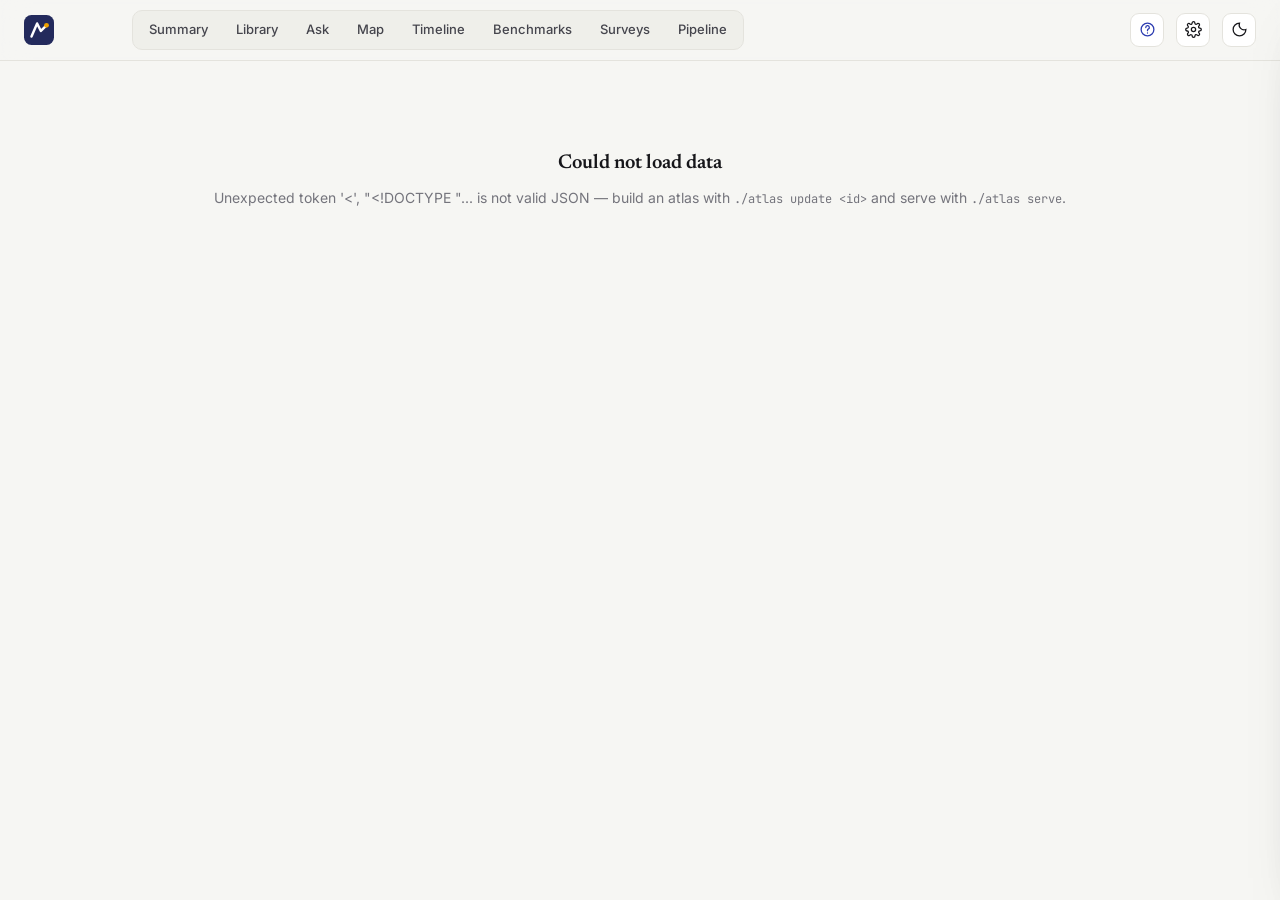
==== commit 5ac0c5e0: "Summary dashboard, public read-only hub mode, API-backed Ask, refreshed NavAtlas snapshot - Summary " ====
--- a/hub/site/index.html
+++ b/hub/site/index.html
@@ -33,6 +33,7 @@
       <div class="atlas-menu" id="atlasMenu" role="menu"></div>
     </div>
     <nav class="tabs" id="tabs">
+      <a href="#/" data-view="summary">Summary</a>
       <a href="#/" data-view="library">Library</a>
       <a href="#/" data-view="ask">Ask</a>
       <a href="#/" data-view="map">Map</a>
--- a/hub/site/styles.css
+++ b/hub/site/styles.css
@@ -434,6 +434,66 @@
 .lm-item .c { color: var(--muted); font-size: 11.5px; font-variant-numeric: tabular-nums; }
 .lm-item:hover .t { color: var(--accent-ink); }
 
+/* ───────── summary ───────── */
+.sm-tiles { display: grid; grid-template-columns: repeat(auto-fit, minmax(190px, 1fr)); gap: 12px; margin-bottom: 14px; }
+.sm-tile { padding: 14px 16px; }
+.sm-tile[data-go] { cursor: pointer; }
+.sm-tile[data-go]:hover { border-color: var(--line-2); }
+.sm-l { font-size: 11.5px; color: var(--muted); font-weight: 600; text-transform: uppercase; letter-spacing: .04em; }
+.sm-v { font: 600 30px/1.15 var(--serif); margin: 6px 0 4px; font-variant-numeric: tabular-nums; }
+.sm-s { font-size: 12.5px; color: var(--ink-2); }
+.sm-ins { padding: 14px 20px; }
+.sm-ins h3 { margin: 0 0 6px; font: 600 17px var(--serif); }
+.sm-ins ul { margin: 0; padding-left: 18px; columns: 2 420px; column-gap: 32px; }
+.sm-ins li { margin: 4px 0; break-inside: avoid; color: var(--ink-2); }
+.sm-ins b { color: var(--ink); }
+.sm-grid2 { display: grid; grid-template-columns: repeat(auto-fit, minmax(460px, 1fr)); gap: 14px; margin-top: 14px; }
+.sm-grid3 { display: grid; grid-template-columns: repeat(auto-fit, minmax(330px, 1fr)); gap: 14px; }
+svg.chart .sm-bar { fill: color-mix(in srgb, var(--accent) 38%, transparent); }
+svg.chart .sm-line { fill: none; stroke: var(--accent); stroke-width: 2; stroke-linejoin: round; }
+svg.chart .sm-pt { fill: var(--accent); stroke: var(--surface); stroke-width: 2; }
+svg.chart .sm-area { stroke: var(--surface); stroke-width: 1.5; }
+svg.chart .hit { fill: transparent; cursor: pointer; }
+svg.chart .hit:hover { fill: color-mix(in srgb, var(--ink) 5%, transparent); }
+svg.chart .sm-dl { fill: var(--ink-2); font-weight: 600; }
+svg.chart .sm-lab { fill: var(--ink-2); font-size: 12px; }
+svg.chart .sm-conn { stroke: var(--line-2); stroke-width: 2; }
+svg.chart .sm-then { fill: var(--surface); stroke: var(--muted); stroke-width: 1.5; }
+svg.chart .sm-now { fill: var(--accent); stroke: var(--surface); stroke-width: 2; }
+svg.chart .sm-delta { fill: var(--ink-2); font-size: 11.5px; }
+.sm-k { display: inline-block; width: 10px; height: 10px; border-radius: 50%; }
+.sm-k-now { background: var(--accent); }
+.sm-k-then { border: 1.5px solid var(--muted); background: var(--surface); }
+.sm-k-line { width: 16px; height: 2px; border-radius: 1px; background: var(--accent); }
+.sm-db-legend { margin-bottom: 10px; }
+.sm-db-legend span { cursor: default; }
+.sm-data { margin-top: 8px; font-size: 12.5px; }
+.sm-data summary { cursor: pointer; color: var(--muted); }
+.sm-data .tbl-wrap { overflow-x: auto; }
+.sm-data table { border-collapse: collapse; margin-top: 6px; width: 100%; }
+.sm-data th, .sm-data td { padding: 3px 8px; text-align: right; border-bottom: 1px solid var(--line); white-space: nowrap; font-variant-numeric: tabular-nums; }
+.sm-data th:first-child, .sm-data td:first-child { text-align: left; }
+table.sm-bm { width: 100%; border-collapse: collapse; font-size: 13px; }
+table.sm-bm th { text-align: left; font-size: 11.5px; color: var(--muted); font-weight: 600; padding: 4px 6px; border-bottom: 1px solid var(--line); }
+table.sm-bm td { padding: 5px 6px; border-bottom: 1px solid var(--line); }
+table.sm-bm tbody tr { cursor: pointer; }
+table.sm-bm tbody tr:hover { background: var(--surface-2); }
+table.sm-bm .num { text-align: right; font-variant-numeric: tabular-nums; }
+.sm-bmn { font-weight: 600; }
+.sm-spark { width: 96px; height: 24px; display: block; }
+.sm-spark rect { fill: var(--accent); }
+.sm-who { display: grid; grid-template-columns: repeat(auto-fit, minmax(200px, 1fr)); gap: 18px; }
+.sm-who h4 { margin: 0 0 6px; font-size: 12.5px; color: var(--muted); font-weight: 600; }
+.sm-note { margin: -2px 0 6px; font-size: 11.5px; color: var(--muted); }
+.sm-subh { margin: 4px 0 6px; font-size: 12.5px; color: var(--muted); font-weight: 600; }
+.sm-bl { display: grid; grid-template-columns: minmax(70px, 120px) 1fr auto; align-items: center; gap: 8px; font-size: 12.5px; padding: 2px 0; cursor: pointer; }
+.sm-bl .k { overflow: hidden; text-overflow: ellipsis; white-space: nowrap; color: var(--ink-2); }
+.sm-bl .b { height: 8px; background: var(--bg-2); border-radius: 4px; overflow: hidden; }
+.sm-bl .b i { display: block; height: 100%; background: var(--accent); border-radius: 4px; }
+.sm-bl .n { font-variant-numeric: tabular-nums; color: var(--muted); }
+.sm-bl:hover .k { color: var(--accent-ink); }
+@media (max-width: 560px) { .sm-grid2, .sm-grid3 { grid-template-columns: 1fr; } .sm-v { font-size: 24px; } }
+
 /* ───────── benchmarks ───────── */
 .bm-grid { display: grid; grid-template-columns: repeat(auto-fill, minmax(340px, 1fr)); gap: 14px; }
 .bm-group { padding: 16px 18px 10px; }
@@ -561,6 +621,7 @@
 .am-foot { display: flex; justify-content: space-between; align-items: center; border-top: 1px solid var(--line); margin-top: 6px; padding: 8px 10px 4px; font-size: 12.5px; }
 .am-foot button { border: 0; background: none; color: var(--accent-ink); cursor: pointer; font-size: 12.5px; padding: 0; }
 .tabs.hidden { visibility: hidden; }
+.tabs a.hidden { display: none; }
 
 /* ───────── hub: settings panel ───────── */
 .settings .drawer-panel { width: min(540px, 100%); }
